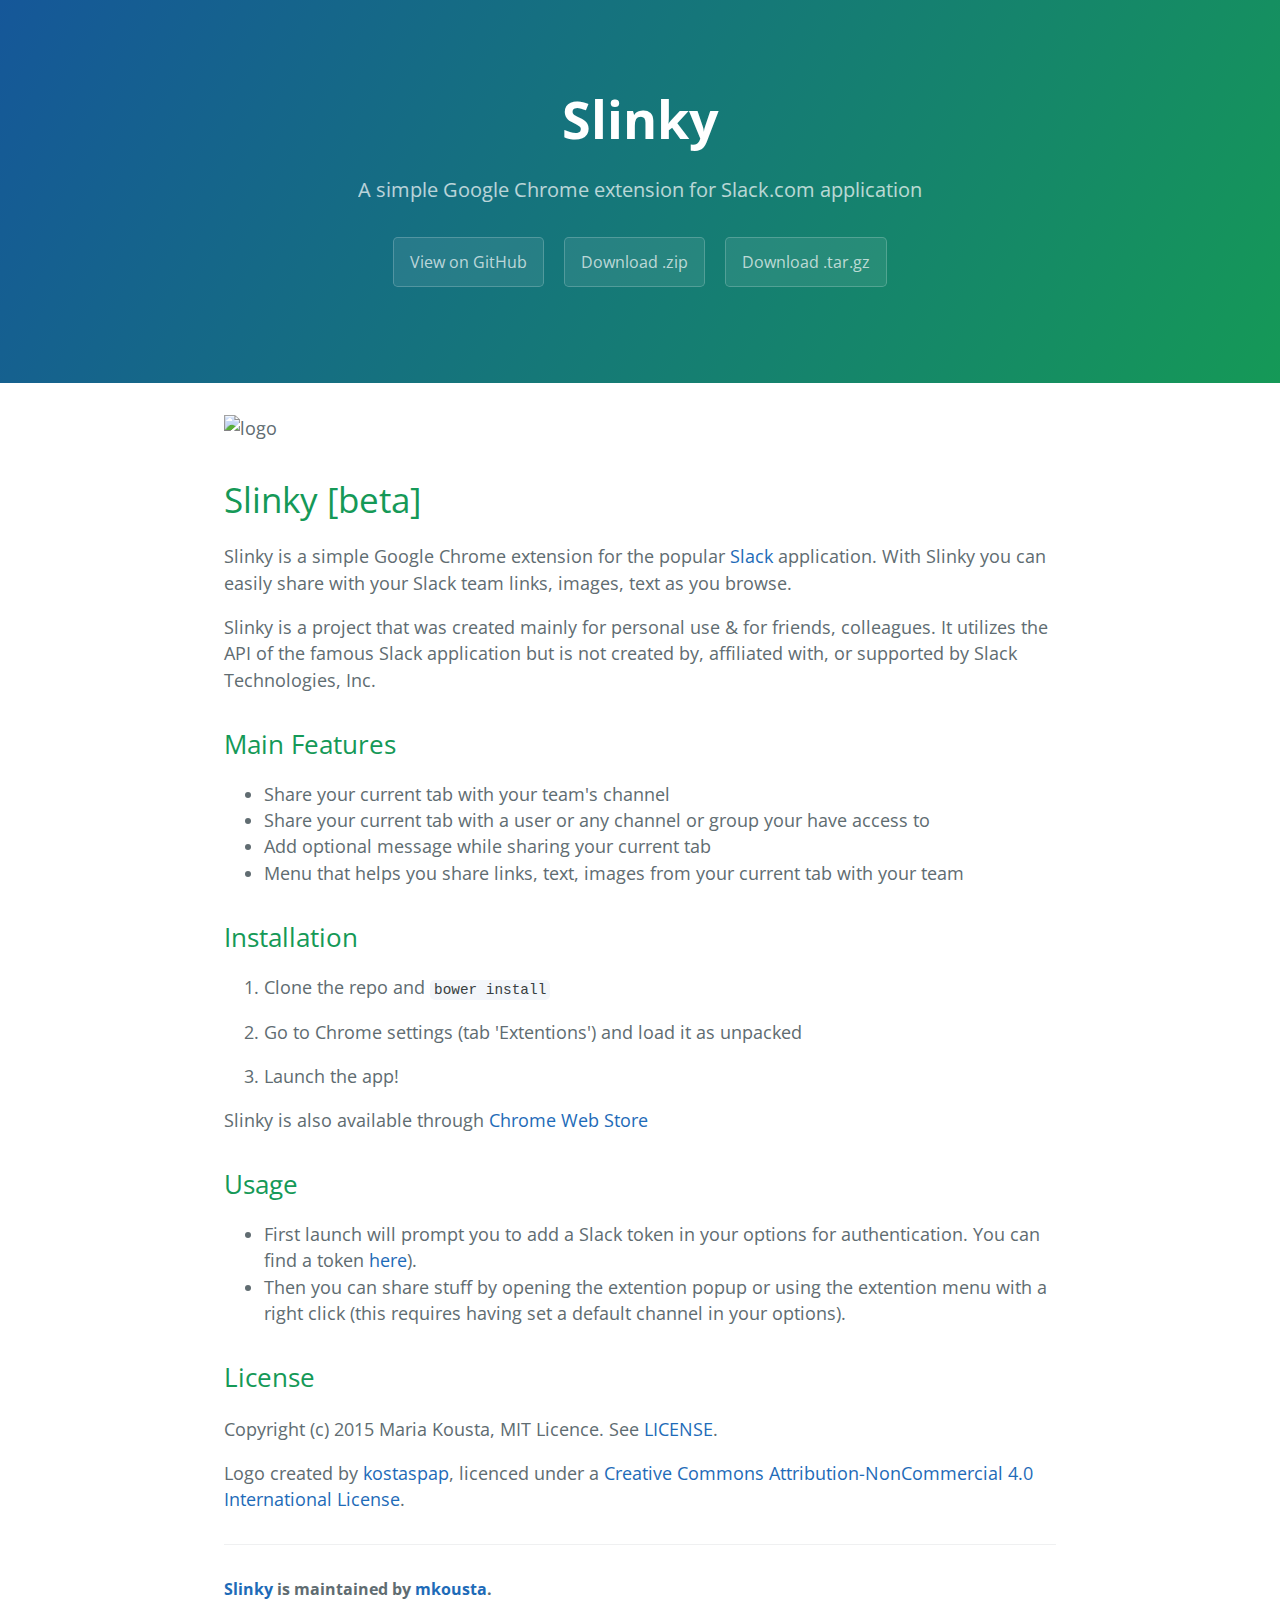
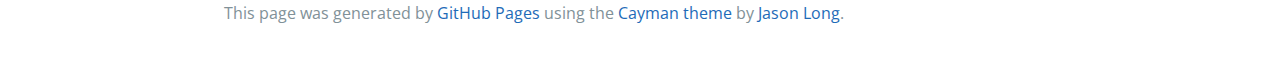
==== index.html @ ef5397cd "Create gh-pages branch via GitHub" ====
<!DOCTYPE html>
<html lang="en-us">
  <head>
    <meta charset="UTF-8">
    <title>Slinky by mkousta</title>
    <meta name="viewport" content="width=device-width, initial-scale=1">
    <link rel="stylesheet" type="text/css" href="stylesheets/normalize.css" media="screen">
    <link href='https://fonts.googleapis.com/css?family=Open+Sans:400,700' rel='stylesheet' type='text/css'>
    <link rel="stylesheet" type="text/css" href="stylesheets/stylesheet.css" media="screen">
    <link rel="stylesheet" type="text/css" href="stylesheets/github-light.css" media="screen">
  </head>
  <body>
    <section class="page-header">
      <h1 class="project-name">Slinky</h1>
      <h2 class="project-tagline">A simple Google Chrome extension for Slack.com application</h2>
      <a href="https://github.com/mkousta/slinky" class="btn">View on GitHub</a>
      <a href="https://github.com/mkousta/slinky/zipball/master" class="btn">Download .zip</a>
      <a href="https://github.com/mkousta/slinky/tarball/master" class="btn">Download .tar.gz</a>
    </section>

    <section class="main-content">
      <p><img src="https://github.com/mkousta/slinky/blob/master/icons/slnk48.png" alt="logo"></p>

<h1>
<a id="slinky-beta" class="anchor" href="#slinky-beta" aria-hidden="true"><span class="octicon octicon-link"></span></a>Slinky [beta]</h1>

<p>Slinky is a simple Google Chrome extension for the popular <a href="https://slack.com/">Slack</a> application.
With Slinky you can easily share with your Slack team links, images, text as you browse.</p>

<p>Slinky is a project that was created mainly for personal use &amp; for friends, colleagues. It utilizes the API of the famous Slack application but is not created by, affiliated with, or supported by Slack Technologies, Inc.</p>

<h2>
<a id="main-features" class="anchor" href="#main-features" aria-hidden="true"><span class="octicon octicon-link"></span></a>Main Features</h2>

<ul>
<li>Share your current tab with your team's channel</li>
<li>Share your current tab with a user or any channel or group your have access to</li>
<li>Add optional message while sharing your current tab</li>
<li>Menu that helps you share links, text, images from your current tab with your team</li>
</ul>

<h2>
<a id="installation" class="anchor" href="#installation" aria-hidden="true"><span class="octicon octicon-link"></span></a>Installation</h2>

<ol>
<li><p>Clone the repo and <code>bower install</code></p></li>
<li><p>Go to Chrome settings (tab 'Extentions') and load it as unpacked</p></li>
<li><p>Launch the app!</p></li>
</ol>

<p>Slinky is also available through <a href="https://chrome.google.com/webstore/detail/slinky/cngoheiekmkbfbiagoheckdoedncmpjm?hl=en-US&amp;gl=GR&amp;authuser=2">Chrome Web Store</a></p>

<h2>
<a id="usage" class="anchor" href="#usage" aria-hidden="true"><span class="octicon octicon-link"></span></a>Usage</h2>

<ul>
<li>First launch will prompt you to add a Slack token in your options for authentication. You can find a token <a href="https://api.slack.com/web#authentication">here</a>).</li>
<li>Then you can share stuff by opening the extention popup or using the extention menu with a right click (this requires having set a default channel in your options).</li>
</ul>

<h2>
<a id="license" class="anchor" href="#license" aria-hidden="true"><span class="octicon octicon-link"></span></a>License</h2>

<p>Copyright (c) 2015 Maria Kousta, MIT Licence.
See <a href="https://github.com/mkousta/slinky/blob/master/LICENSE">LICENSE</a>.</p>

<p>Logo created by <a href="https://www.linkedin.com/pub/konstantinos-papadopoulos/68/893/509">kostaspap</a>,
licenced under a <a href="http://creativecommons.org/licenses/by-nc/4.0/">Creative Commons Attribution-NonCommercial 4.0 International License</a>.</p>

      <footer class="site-footer">
        <span class="site-footer-owner"><a href="https://github.com/mkousta/slinky">Slinky</a> is maintained by <a href="https://github.com/mkousta">mkousta</a>.</span>

        <span class="site-footer-credits">This page was generated by <a href="https://pages.github.com">GitHub Pages</a> using the <a href="https://github.com/jasonlong/cayman-theme">Cayman theme</a> by <a href="https://twitter.com/jasonlong">Jason Long</a>.</span>
      </footer>

    </section>

  
  </body>
</html>
---- stylesheets/stylesheet.css ----
* {
  box-sizing: border-box; }

body {
  padding: 0;
  margin: 0;
  font-family: "Open Sans", "Helvetica Neue", Helvetica, Arial, sans-serif;
  font-size: 16px;
  line-height: 1.5;
  color: #606c71; }

a {
  color: #1e6bb8;
  text-decoration: none; }
  a:hover {
    text-decoration: underline; }

.btn {
  display: inline-block;
  margin-bottom: 1rem;
  color: rgba(255, 255, 255, 0.7);
  background-color: rgba(255, 255, 255, 0.08);
  border-color: rgba(255, 255, 255, 0.2);
  border-style: solid;
  border-width: 1px;
  border-radius: 0.3rem;
  transition: color 0.2s, background-color 0.2s, border-color 0.2s; }
  .btn + .btn {
    margin-left: 1rem; }

.btn:hover {
  color: rgba(255, 255, 255, 0.8);
  text-decoration: none;
  background-color: rgba(255, 255, 255, 0.2);
  border-color: rgba(255, 255, 255, 0.3); }

@media screen and (min-width: 64em) {
  .btn {
    padding: 0.75rem 1rem; } }

@media screen and (min-width: 42em) and (max-width: 64em) {
  .btn {
    padding: 0.6rem 0.9rem;
    font-size: 0.9rem; } }

@media screen and (max-width: 42em) {
  .btn {
    display: block;
    width: 100%;
    padding: 0.75rem;
    font-size: 0.9rem; }
    .btn + .btn {
      margin-top: 1rem;
      margin-left: 0; } }

.page-header {
  color: #fff;
  text-align: center;
  background-color: #159957;
  background-image: linear-gradient(120deg, #155799, #159957); }

@media screen and (min-width: 64em) {
  .page-header {
    padding: 5rem 6rem; } }

@media screen and (min-width: 42em) and (max-width: 64em) {
  .page-header {
    padding: 3rem 4rem; } }

@media screen and (max-width: 42em) {
  .page-header {
    padding: 2rem 1rem; } }

.project-name {
  margin-top: 0;
  margin-bottom: 0.1rem; }

@media screen and (min-width: 64em) {
  .project-name {
    font-size: 3.25rem; } }

@media screen and (min-width: 42em) and (max-width: 64em) {
  .project-name {
    font-size: 2.25rem; } }

@media screen and (max-width: 42em) {
  .project-name {
    font-size: 1.75rem; } }

.project-tagline {
  margin-bottom: 2rem;
  font-weight: normal;
  opacity: 0.7; }

@media screen and (min-width: 64em) {
  .project-tagline {
    font-size: 1.25rem; } }

@media screen and (min-width: 42em) and (max-width: 64em) {
  .project-tagline {
    font-size: 1.15rem; } }

@media screen and (max-width: 42em) {
  .project-tagline {
    font-size: 1rem; } }

.main-content :first-child {
  margin-top: 0; }
.main-content img {
  max-width: 100%; }
.main-content h1, .main-content h2, .main-content h3, .main-content h4, .main-content h5, .main-content h6 {
  margin-top: 2rem;
  margin-bottom: 1rem;
  font-weight: normal;
  color: #159957; }
.main-content p {
  margin-bottom: 1em; }
.main-content code {
  padding: 2px 4px;
  font-family: Consolas, "Liberation Mono", Menlo, Courier, monospace;
  font-size: 0.9rem;
  color: #383e41;
  background-color: #f3f6fa;
  border-radius: 0.3rem; }
.main-content pre {
  padding: 0.8rem;
  margin-top: 0;
  margin-bottom: 1rem;
  font: 1rem Consolas, "Liberation Mono", Menlo, Courier, monospace;
  color: #567482;
  word-wrap: normal;
  background-color: #f3f6fa;
  border: solid 1px #dce6f0;
  border-radius: 0.3rem; }
  .main-content pre > code {
    padding: 0;
    margin: 0;
    font-size: 0.9rem;
    color: #567482;
    word-break: normal;
    white-space: pre;
    background: transparent;
    border: 0; }
.main-content .highlight {
  margin-bottom: 1rem; }
  .main-content .highlight pre {
    margin-bottom: 0;
    word-break: normal; }
.main-content .highlight pre, .main-content pre {
  padding: 0.8rem;
  overflow: auto;
  font-size: 0.9rem;
  line-height: 1.45;
  border-radius: 0.3rem; }
.main-content pre code, .main-content pre tt {
  display: inline;
  max-width: initial;
  padding: 0;
  margin: 0;
  overflow: initial;
  line-height: inherit;
  word-wrap: normal;
  background-color: transparent;
  border: 0; }
  .main-content pre code:before, .main-content pre code:after, .main-content pre tt:before, .main-content pre tt:after {
    content: normal; }
.main-content ul, .main-content ol {
  margin-top: 0; }
.main-content blockquote {
  padding: 0 1rem;
  margin-left: 0;
  color: #819198;
  border-left: 0.3rem solid #dce6f0; }
  .main-content blockquote > :first-child {
    margin-top: 0; }
  .main-content blockquote > :last-child {
    margin-bottom: 0; }
.main-content table {
  display: block;
  width: 100%;
  overflow: auto;
  word-break: normal;
  word-break: keep-all; }
  .main-content table th {
    font-weight: bold; }
  .main-content table th, .main-content table td {
    padding: 0.5rem 1rem;
    border: 1px solid #e9ebec; }
.main-content dl {
  padding: 0; }
  .main-content dl dt {
    padding: 0;
    margin-top: 1rem;
    font-size: 1rem;
    font-weight: bold; }
  .main-content dl dd {
    padding: 0;
    margin-bottom: 1rem; }
.main-content hr {
  height: 2px;
  padding: 0;
  margin: 1rem 0;
  background-color: #eff0f1;
  border: 0; }

@media screen and (min-width: 64em) {
  .main-content {
    max-width: 64rem;
    padding: 2rem 6rem;
    margin: 0 auto;
    font-size: 1.1rem; } }

@media screen and (min-width: 42em) and (max-width: 64em) {
  .main-content {
    padding: 2rem 4rem;
    font-size: 1.1rem; } }

@media screen and (max-width: 42em) {
  .main-content {
    padding: 2rem 1rem;
    font-size: 1rem; } }

.site-footer {
  padding-top: 2rem;
  margin-top: 2rem;
  border-top: solid 1px #eff0f1; }

.site-footer-owner {
  display: block;
  font-weight: bold; }

.site-footer-credits {
  color: #819198; }

@media screen and (min-width: 64em) {
  .site-footer {
    font-size: 1rem; } }

@media screen and (min-width: 42em) and (max-width: 64em) {
  .site-footer {
    font-size: 1rem; } }

@media screen and (max-width: 42em) {
  .site-footer {
    font-size: 0.9rem; } }
---- stylesheets/github-light.css ----
/*
   Copyright 2014 GitHub Inc.

   Licensed under the Apache License, Version 2.0 (the "License");
   you may not use this file except in compliance with the License.
   You may obtain a copy of the License at

       http://www.apache.org/licenses/LICENSE-2.0

   Unless required by applicable law or agreed to in writing, software
   distributed under the License is distributed on an "AS IS" BASIS,
   WITHOUT WARRANTIES OR CONDITIONS OF ANY KIND, either express or implied.
   See the License for the specific language governing permissions and
   limitations under the License.

*/

.pl-c /* comment */ {
  color: #969896;
}

.pl-c1      /* constant, markup.raw, meta.diff.header, meta.module-reference, meta.property-name, support, support.constant, support.variable, variable.other.constant */,
.pl-s .pl-v /* string variable */ {
  color: #0086b3;
}

.pl-e  /* entity */,
.pl-en /* entity.name */ {
  color: #795da3;
}

.pl-s .pl-s1 /* string source */,
.pl-smi      /* storage.modifier.import, storage.modifier.package, storage.type.java, variable.other, variable.parameter.function */ {
  color: #333;
}

.pl-ent /* entity.name.tag */ {
  color: #63a35c;
}

.pl-k /* keyword, storage, storage.type */ {
  color: #a71d5d;
}

.pl-pds              /* punctuation.definition.string, string.regexp.character-class */,
.pl-s                /* string */,
.pl-s .pl-pse .pl-s1 /* string punctuation.section.embedded source */,
.pl-sr               /* string.regexp */,
.pl-sr .pl-cce       /* string.regexp constant.character.escape */,
.pl-sr .pl-sra       /* string.regexp string.regexp.arbitrary-repitition */,
.pl-sr .pl-sre       /* string.regexp source.ruby.embedded */ {
  color: #183691;
}

.pl-v /* variable */ {
  color: #ed6a43;
}

.pl-id /* invalid.deprecated */ {
  color: #b52a1d;
}

.pl-ii /* invalid.illegal */ {
  background-color: #b52a1d;
  color: #f8f8f8;
}

.pl-sr .pl-cce /* string.regexp constant.character.escape */ {
  color: #63a35c;
  font-weight: bold;
}

.pl-ml /* markup.list */ {
  color: #693a17;
}

.pl-mh        /* markup.heading */,
.pl-mh .pl-en /* markup.heading entity.name */,
.pl-ms        /* meta.separator */ {
  color: #1d3e81;
  font-weight: bold;
}

.pl-mq /* markup.quote */ {
  color: #008080;
}

.pl-mi /* markup.italic */ {
  color: #333;
  font-style: italic;
}

.pl-mb /* markup.bold */ {
  color: #333;
  font-weight: bold;
}

.pl-md /* markup.deleted, meta.diff.header.from-file */ {
  background-color: #ffecec;
  color: #bd2c00;
}

.pl-mi1 /* markup.inserted, meta.diff.header.to-file */ {
  background-color: #eaffea;
  color: #55a532;
}

.pl-mdr /* meta.diff.range */ {
  color: #795da3;
  font-weight: bold;
}

.pl-mo /* meta.output */ {
  color: #1d3e81;
}
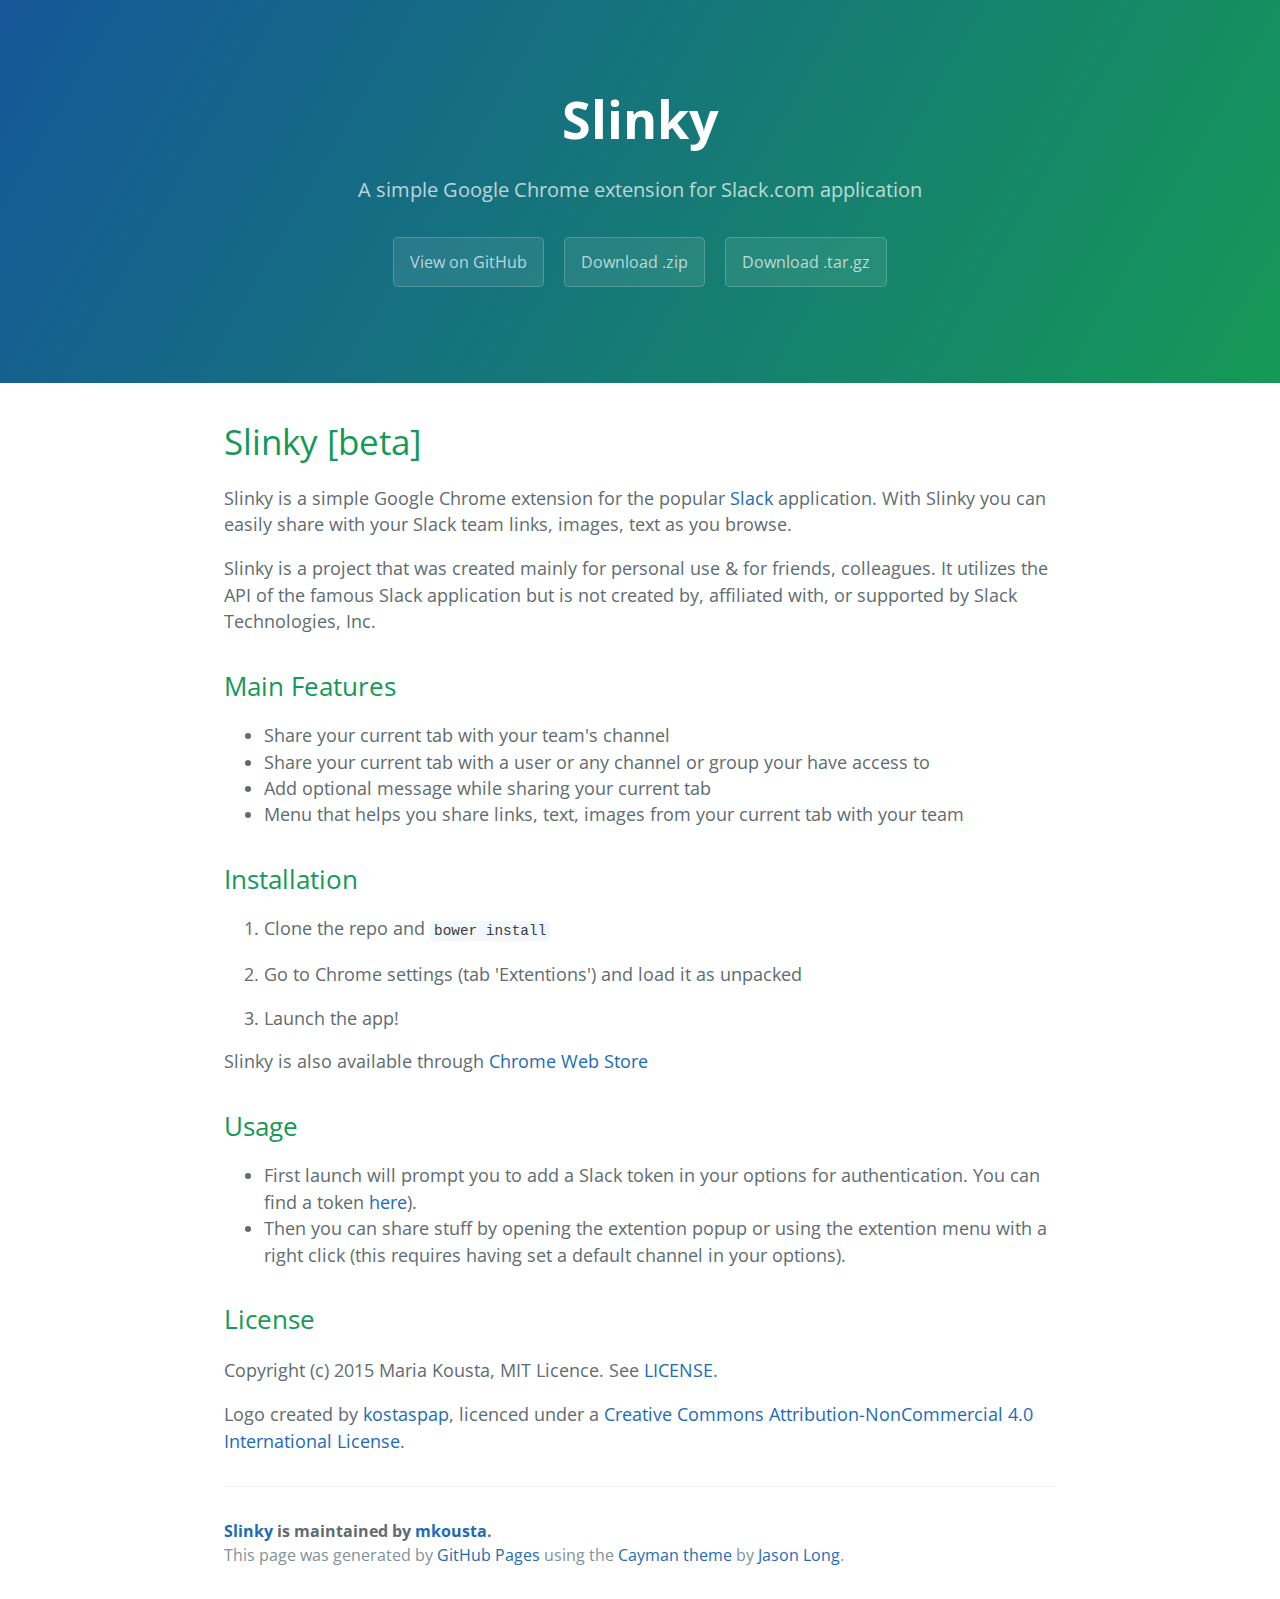
==== commit f41e2a67: "Create gh-pages branch via GitHub" ====
--- a/index.html
+++ b/index.html
@@ -19,9 +19,7 @@
     </section>
 
     <section class="main-content">
-      <p><img src="https://github.com/mkousta/slinky/blob/master/icons/slnk48.png" alt="logo"></p>
-
-<h1>
+      <h1>
 <a id="slinky-beta" class="anchor" href="#slinky-beta" aria-hidden="true"><span class="octicon octicon-link"></span></a>Slinky [beta]</h1>
 
 <p>Slinky is a simple Google Chrome extension for the popular <a href="https://slack.com/">Slack</a> application.
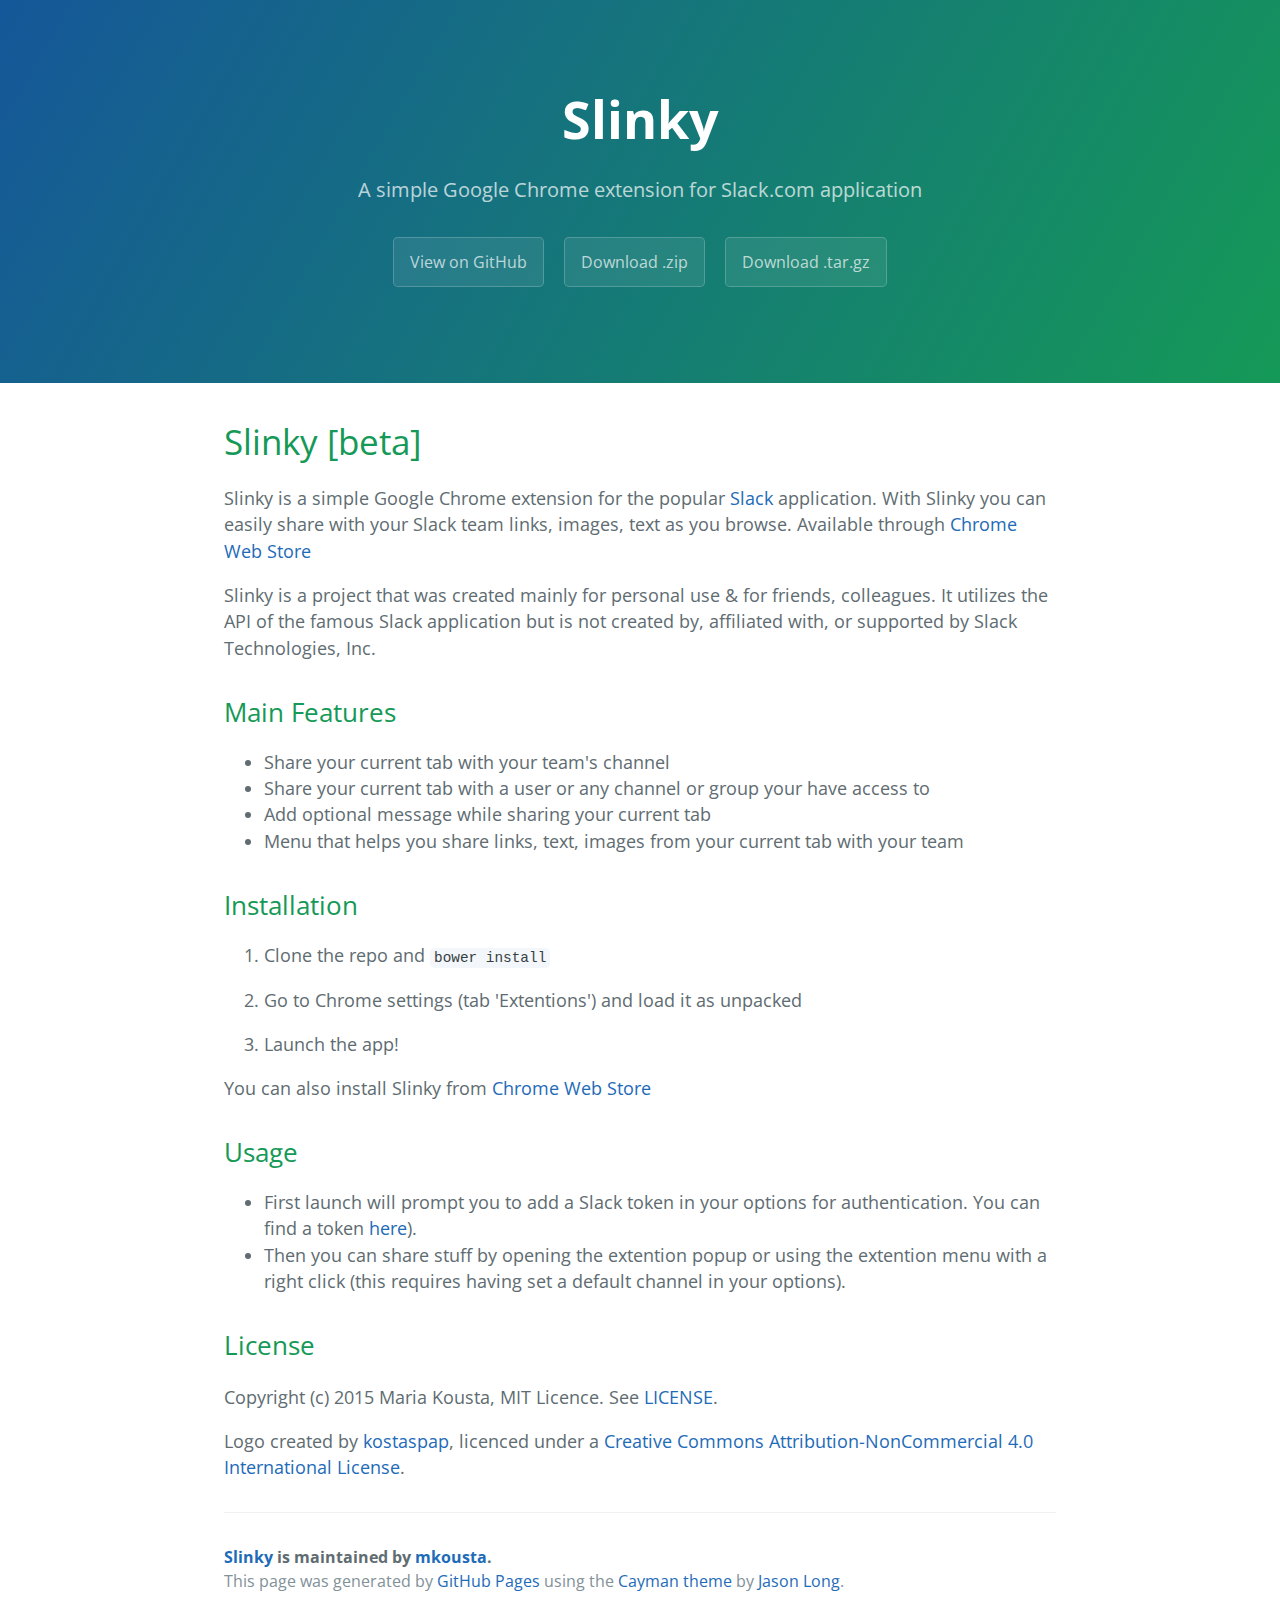
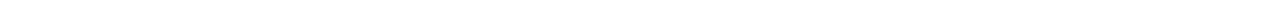
==== commit bd6ac75d: "Create gh-pages branch via GitHub" ====
--- a/index.html
+++ b/index.html
@@ -23,7 +23,8 @@
 <a id="slinky-beta" class="anchor" href="#slinky-beta" aria-hidden="true"><span class="octicon octicon-link"></span></a>Slinky [beta]</h1>
 
 <p>Slinky is a simple Google Chrome extension for the popular <a href="https://slack.com/">Slack</a> application.
-With Slinky you can easily share with your Slack team links, images, text as you browse.</p>
+With Slinky you can easily share with your Slack team links, images, text as you browse.
+Available through <a href="https://chrome.google.com/webstore/detail/slinky/cngoheiekmkbfbiagoheckdoedncmpjm?hl=en-US&amp;gl=GR&amp;authuser=2">Chrome Web Store</a></p>
 
 <p>Slinky is a project that was created mainly for personal use &amp; for friends, colleagues. It utilizes the API of the famous Slack application but is not created by, affiliated with, or supported by Slack Technologies, Inc.</p>
 
@@ -46,7 +47,7 @@
 <li><p>Launch the app!</p></li>
 </ol>
 
-<p>Slinky is also available through <a href="https://chrome.google.com/webstore/detail/slinky/cngoheiekmkbfbiagoheckdoedncmpjm?hl=en-US&amp;gl=GR&amp;authuser=2">Chrome Web Store</a></p>
+<p>You can also install Slinky from <a href="https://chrome.google.com/webstore/detail/slinky/cngoheiekmkbfbiagoheckdoedncmpjm?hl=en-US&amp;gl=GR&amp;authuser=2">Chrome Web Store</a></p>
 
 <h2>
 <a id="usage" class="anchor" href="#usage" aria-hidden="true"><span class="octicon octicon-link"></span></a>Usage</h2>
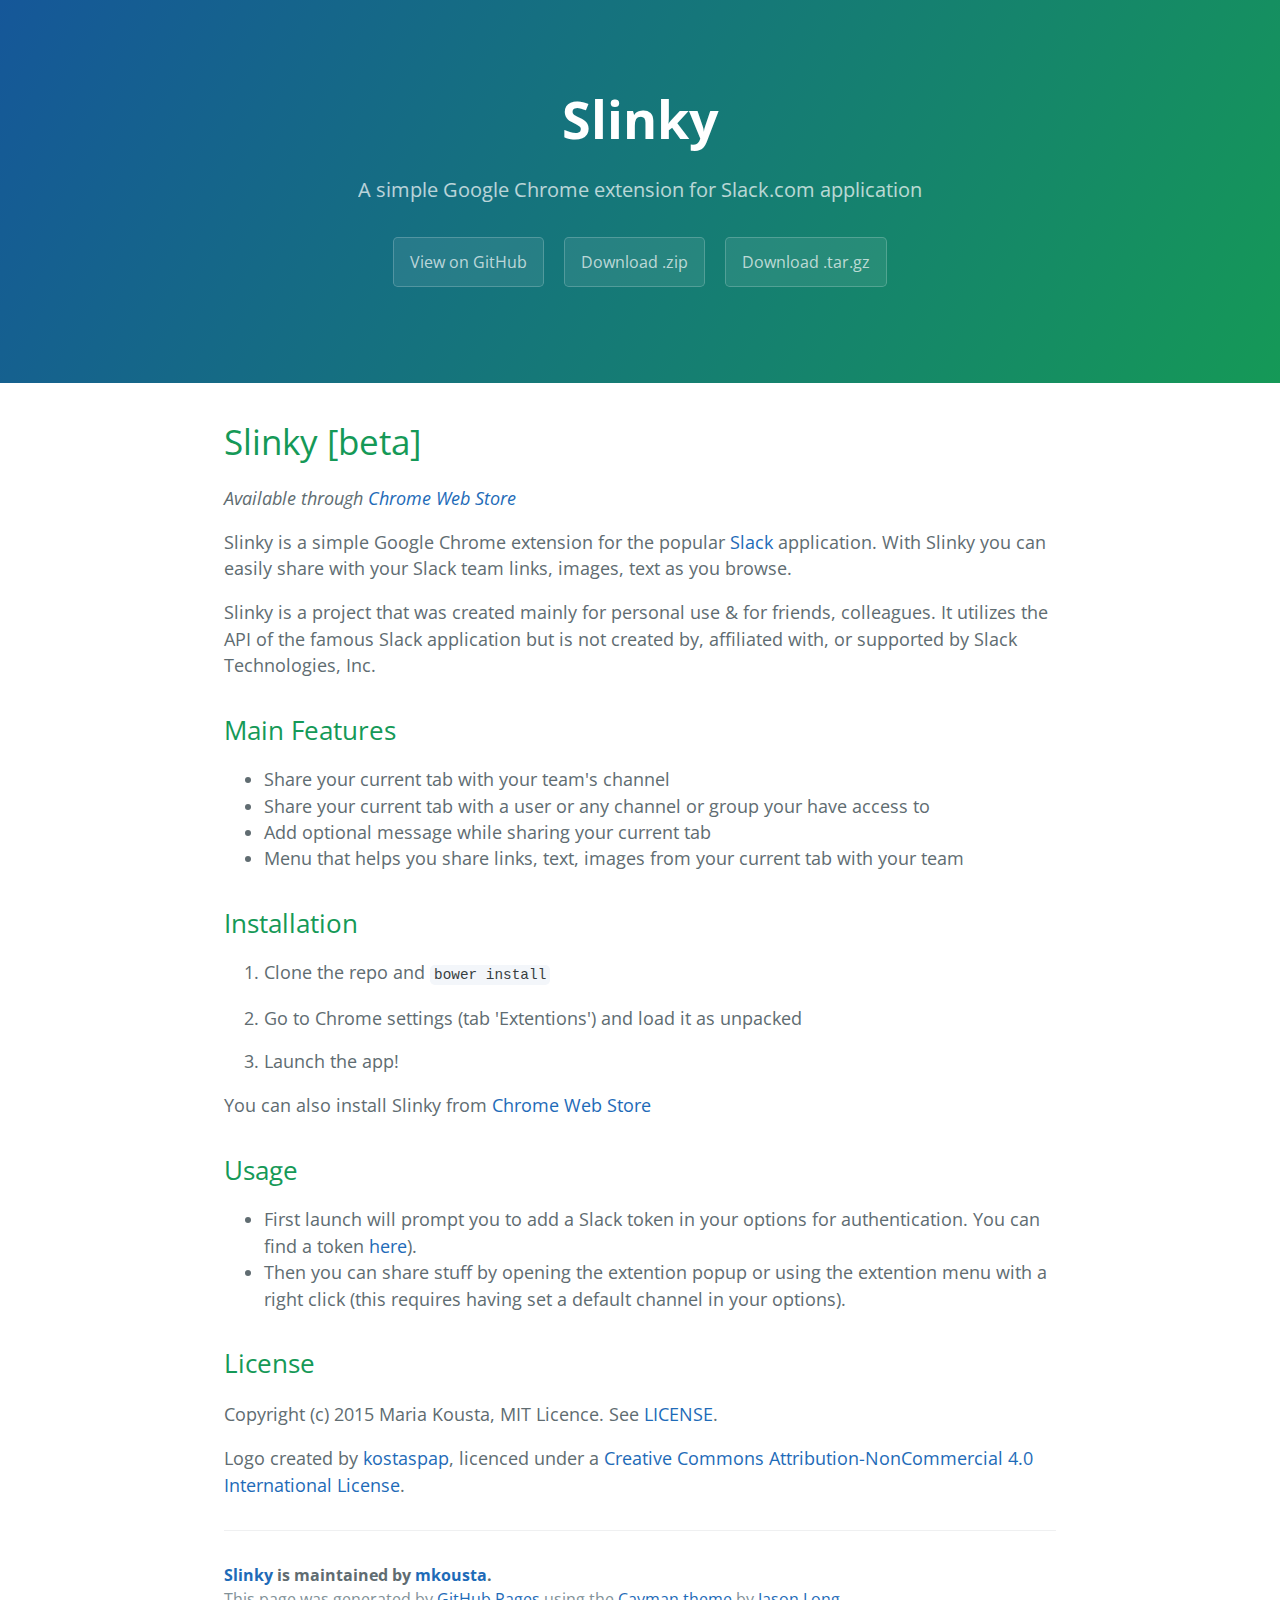
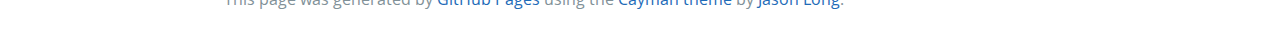
==== commit e253f867: "Create gh-pages branch via GitHub" ====
--- a/index.html
+++ b/index.html
@@ -22,9 +22,10 @@
       <h1>
 <a id="slinky-beta" class="anchor" href="#slinky-beta" aria-hidden="true"><span class="octicon octicon-link"></span></a>Slinky [beta]</h1>
 
+<p><em>Available through <a href="https://chrome.google.com/webstore/detail/slinky/cngoheiekmkbfbiagoheckdoedncmpjm?hl=en-US&amp;gl=GR&amp;authuser=2">Chrome Web Store</a></em></p>
+
 <p>Slinky is a simple Google Chrome extension for the popular <a href="https://slack.com/">Slack</a> application.
-With Slinky you can easily share with your Slack team links, images, text as you browse.
-Available through <a href="https://chrome.google.com/webstore/detail/slinky/cngoheiekmkbfbiagoheckdoedncmpjm?hl=en-US&amp;gl=GR&amp;authuser=2">Chrome Web Store</a></p>
+With Slinky you can easily share with your Slack team links, images, text as you browse.</p>
 
 <p>Slinky is a project that was created mainly for personal use &amp; for friends, colleagues. It utilizes the API of the famous Slack application but is not created by, affiliated with, or supported by Slack Technologies, Inc.</p>
 
